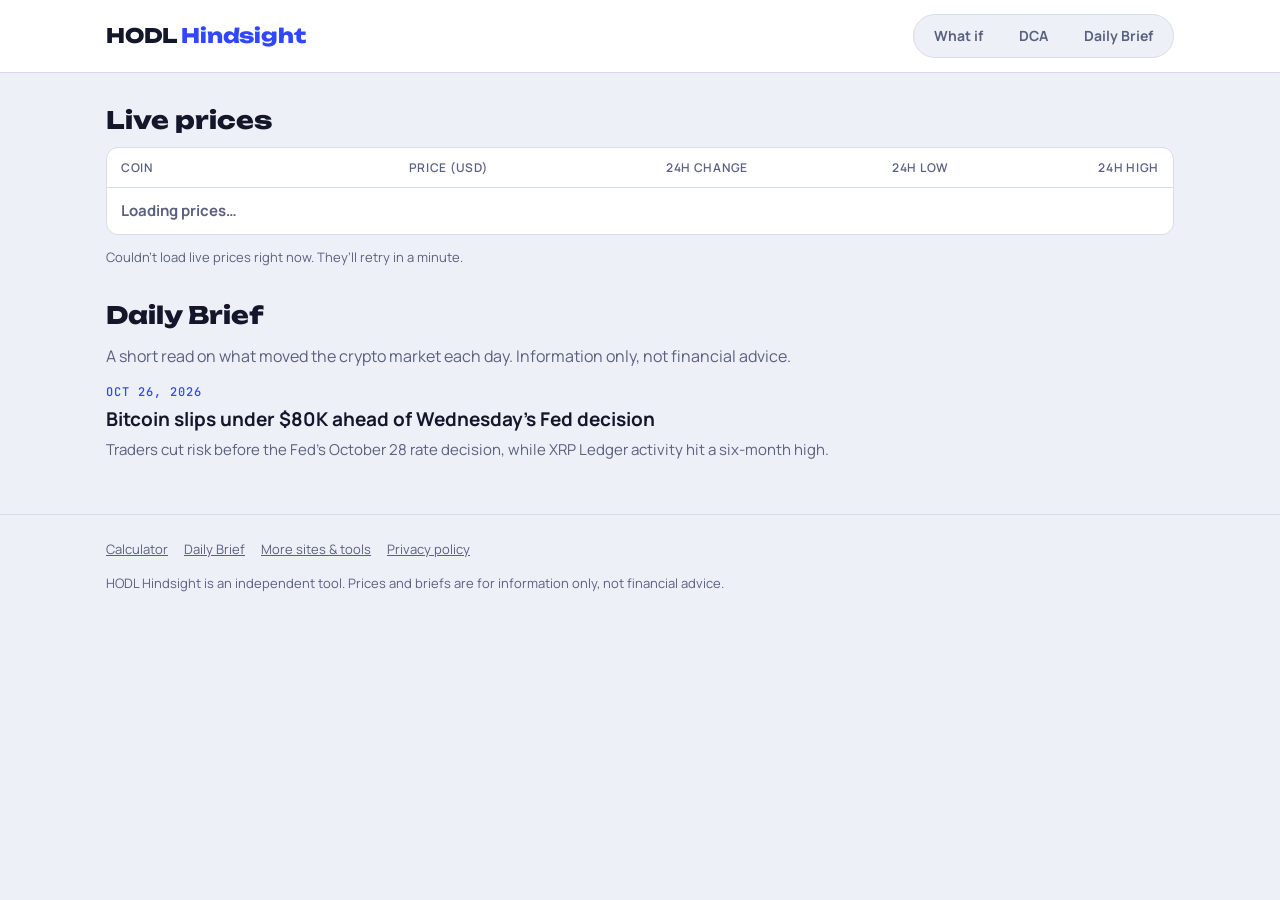
==== blog/index.html @ 2e00ecd6 "Add daily crypto brief, UAP timeline, print pricing calculator; update hub Co-Authored-By: Claude Op" ====
<!doctype html>
<html lang="en">
<head>
<meta charset="utf-8">
<meta name="viewport" content="width=device-width,initial-scale=1,viewport-fit=cover">
<title>Daily Crypto Brief | HODL Hindsight</title>
<meta name="description" content="Live prices for Bitcoin, XRP, Ethereum, Solana and more, plus a short daily crypto market brief.">
<meta property="og:title" content="Daily Crypto Brief | HODL Hindsight">
<meta property="og:description" content="If you'd bought crypto back then, what would it be worth today? Run the numbers for BTC, XRP, ETH, SOL, DOGE and more.">
<meta property="og:type" content="website">
<meta property="og:image" content="https://vtg0989-sudo.github.io/hodl-hindsight/og.png">
<meta name="twitter:card" content="summary_large_image">
<meta name="twitter:title" content="HODL Hindsight">
<meta name="twitter:description" content="If you'd bought crypto back then, what would it be worth today?">
<meta name="twitter:image" content="https://vtg0989-sudo.github.io/hodl-hindsight/og.png">
<script async src="https://pagead2.googlesyndication.com/pagead/js/adsbygoogle.js?client=ca-pub-4798121032462529" crossorigin="anonymous"></script>
<link rel="preconnect" href="https://fonts.googleapis.com">
<link rel="stylesheet" href="https://fonts.googleapis.com/css2?family=Unbounded:wght@600;800&family=Manrope:wght@400;600;700&family=JetBrains+Mono:wght@500&display=swap">
<link rel="stylesheet" href="../style.css">
</head>
<body>
<header class="top"><div class="wrap">
  <a class="brand" href="../">HODL<span>Hindsight</span></a>
  <nav class="tabs"><a href="../#lump">What if</a><a href="../#dca">DCA</a><a href="../blog/">Daily Brief</a></nav>
</div></header>
<main class="wrap">
  <section class="board-wrap">
    <h2>Live prices</h2>
    <div class="board-scroll"><table class="board">
      <thead><tr><th>Coin</th><th>Price (USD)</th><th>24h change</th><th>24h low</th><th>24h high</th></tr></thead>
      <tbody id="board"><tr><td colspan="5" style="text-align:left;color:var(--muted)">Loading prices…</td></tr></tbody>
    </table></div>
    <p class="board-note" id="board-note">Prices from Bitstamp. Refreshes every 60 seconds.</p>
  </section>
  <section class="brief-home" style="padding-top:24px">
    <div class="brief-head"><h2>Daily Brief</h2></div>
    <p style="margin:0;color:var(--muted)">A short read on what moved the crypto market each day. Information only, not financial advice.</p>
    <div class="post-list">
<!-- POSTS:START -->
<article class="post-item"><time datetime="2026-10-26">Oct 26, 2026</time><h3><a href="2026-10-26-bitcoin-under-80k-ahead-of-fed.html">Bitcoin slips under $80K ahead of Wednesday&#x27;s Fed decision</a></h3><p>Traders cut risk before the Fed&#x27;s October 28 rate decision, while XRP Ledger activity hit a six-month high.</p></article>
<!-- POSTS:END -->
    </div>
  </section>
</main>
<script>
(function () {
  var COINS = [['BTC','Bitcoin'],['XRP','XRP'],['ETH','Ethereum'],['SOL','Solana'],['DOGE','Dogecoin'],['ADA','Cardano'],['LTC','Litecoin'],['LINK','Chainlink'],['XLM','Stellar'],['HBAR','Hedera'],['SHIB','Shiba Inu'],['AVAX','Avalanche'],['SUI','Sui'],['PEPE','Pepe']];
  function usd(v) { var a = Math.abs(v); var o = { style: 'currency', currency: 'USD' };
    if (a >= 100) { o.maximumFractionDigits = 0; } else if (a >= 1) { o.minimumFractionDigits = 2; o.maximumFractionDigits = 2; } else if (a >= 0.01) { o.maximumFractionDigits = 4; } else { o.maximumSignificantDigits = 3; }
    return v.toLocaleString('en-US', o); }
  function load() {
    fetch('https://www.bitstamp.net/api/v2/ticker/').then(function (r) { return r.json(); }).then(function (all) {
      var by = {}; all.forEach(function (t) { by[t.pair] = t; });
      document.getElementById('board').innerHTML = COINS.map(function (c) {
        var t = by[c[0] + '/USD']; if (!t) return '';
        var ch = parseFloat(t.percent_change_24), cls = ch >= 0 ? 'up' : 'down';
        return '<tr><td>' + c[1] + ' <span style="color:var(--muted);font-weight:400">' + c[0] + '</span></td><td>' + usd(+t.last) + '</td><td class="' + cls + '">' + (ch >= 0 ? '+' : '\u2212') + Math.abs(ch).toFixed(2) + '%</td><td>' + usd(+t.low) + '</td><td>' + usd(+t.high) + '</td></tr>';
      }).join('');
      document.getElementById('board-note').textContent = 'Prices from Bitstamp, updated ' + new Date().toLocaleTimeString([], { hour: 'numeric', minute: '2-digit' }) + '. Refreshes every 60 seconds.';
    }).catch(function () { document.getElementById('board-note').textContent = 'Couldn\u2019t load live prices right now. They\u2019ll retry in a minute.'; });
  }
  load(); setInterval(load, 60000);
})();
</script>
<footer class="foot"><div class="wrap">
  <nav><a href="../">Calculator</a><a href="../blog/">Daily Brief</a><a href="https://vtg0989-sudo.github.io/">More sites &amp; tools</a><a href="../privacy.html">Privacy policy</a></nav>
  <p>HODL Hindsight is an independent tool. Prices and briefs are for information only, not financial advice.</p>
</div></footer>
</body>
</html>
---- style.css ----
/* Layout: a receipt from the future. One form, one result panel, then plain explainers. */
[hidden]{display:none!important}
:root{
  --bg:#eef0f7; --surface:#ffffff; --fg:#141729; --muted:#5b6080; --line:#d8dbea;
  --accent:#3046ff; --accent-ink:#ffffff; --up:#0f8a55; --down:#d23c3c; --chip:#e4e7ff;
  --display:"Unbounded", "Arial Black", system-ui, sans-serif;
  --body:"Manrope", "Segoe UI", system-ui, sans-serif;
  --mono:"JetBrains Mono", ui-monospace, Menlo, monospace;
}
@media (prefers-color-scheme: dark){:root:not([data-theme="light"]){
  --bg:#0d0f1c; --surface:#161a2e; --fg:#e9ebf8; --muted:#9aa0c3; --line:#272c48;
  --accent:#7d8bff; --accent-ink:#0d0f1c; --up:#3ccf8e; --down:#ff6b6b; --chip:#232850; color-scheme:dark}}
:root[data-theme="dark"]{
  --bg:#0d0f1c; --surface:#161a2e; --fg:#e9ebf8; --muted:#9aa0c3; --line:#272c48;
  --accent:#7d8bff; --accent-ink:#0d0f1c; --up:#3ccf8e; --down:#ff6b6b; --chip:#232850; color-scheme:dark}
*{box-sizing:border-box}
body{margin:0;background:var(--bg);color:var(--fg);font:16px/1.6 var(--body)}
.wrap{max-width:1100px;margin:0 auto;padding-left:max(16px,env(safe-area-inset-left,0px));padding-right:max(16px,env(safe-area-inset-right,0px))}
a{color:var(--accent)}
a:focus-visible,button:focus-visible,input:focus-visible,select:focus-visible{outline:2px solid var(--accent);outline-offset:2px}
.top{border-bottom:1px solid var(--line);background:var(--surface)}
.top .wrap{display:flex;align-items:center;justify-content:space-between;gap:16px;padding-block:14px;flex-wrap:wrap}
.brand{font:800 20px/1 var(--display);color:var(--fg);text-decoration:none;letter-spacing:-.01em}
.brand span{color:var(--accent);margin-left:4px}
.tabs{display:flex;gap:4px;background:var(--bg);padding:4px;border-radius:999px;border:1px solid var(--line)}
.tabs a{font-weight:700;font-size:14px;padding:6px 16px;border-radius:999px;color:var(--muted);text-decoration:none}
.tabs a[aria-selected="true"]{background:var(--accent);color:var(--accent-ink)}
.hero{padding-block:44px 24px;display:grid;gap:12px}
h1{font:800 clamp(28px,4.6vw,50px)/1.08 var(--display);margin:0;max-width:20ch;text-wrap:balance;letter-spacing:-.02em}
.lede{margin:0;color:var(--muted);font-size:18px;max-width:60ch}
.calc{display:grid;grid-template-columns:minmax(0,340px) minmax(0,1fr);gap:20px;align-items:start;padding-bottom:40px}
@media (max-width:820px){.calc{grid-template-columns:1fr}}
.panel{background:var(--surface);border:1px solid var(--line);border-radius:14px;padding:22px}
form{display:grid;gap:16px}
.field{display:grid;gap:6px}
label{font-weight:700;font-size:14px}
input,select{font:600 16px var(--body);color:var(--fg);background:var(--bg);border:1px solid var(--line);border-radius:10px;padding:11px 12px;width:100%;min-width:0}
.hint{color:var(--muted);font-size:13px}
.presets{display:flex;flex-wrap:wrap;gap:8px}
.presets button{font:600 13px var(--body);background:var(--chip);color:var(--fg);border:0;border-radius:999px;padding:6px 12px;cursor:pointer}
.go{font:700 16px var(--body);background:var(--accent);color:var(--accent-ink);border:0;border-radius:10px;padding:13px;cursor:pointer}
.go:hover{filter:brightness(1.08)}
.result{min-height:420px;display:grid;align-content:start;min-width:0}
.status{color:var(--muted);margin:0}
.status.err{color:var(--down)}
#out{display:grid;gap:10px;min-width:0}
.say{margin:0;font-size:17px;color:var(--muted)}
.say b{color:var(--fg)}
.big{margin:0;font:800 clamp(40px,7vw,72px)/1 var(--display);letter-spacing:-.03em;font-variant-numeric:tabular-nums;overflow-wrap:anywhere}
.delta{margin:0;font:600 18px var(--mono);font-variant-numeric:tabular-nums}
.delta.up{color:var(--up)} .delta.down{color:var(--down)}
.stats{display:grid;grid-template-columns:repeat(auto-fit,minmax(150px,1fr));gap:1px;background:var(--line);border:1px solid var(--line);border-radius:10px;overflow:hidden;margin:8px 0 0}
.stats div{background:var(--surface);padding:12px 14px;display:grid;gap:2px}
.stats dt{font-size:12px;color:var(--muted);font-weight:600}
.stats dd{margin:0;font:500 16px var(--mono);font-variant-numeric:tabular-nums;overflow-wrap:anywhere}
.chart-box{margin-top:8px;display:grid;gap:8px}
canvas{width:100%;max-width:100%;display:block}
.legend{display:flex;flex-wrap:wrap;gap:16px;font-size:13px;color:var(--muted)}
.legend i{display:inline-block;width:14px;height:3px;border-radius:2px;vertical-align:middle;margin-right:6px}
.share{display:flex;flex-wrap:wrap;gap:10px;margin-top:6px}
.share .x,.share button{font:700 15px var(--body);border-radius:10px;padding:11px 16px;cursor:pointer;text-decoration:none}
.share .x{background:var(--fg);color:var(--bg)}
.share button{background:transparent;color:var(--fg);border:1px solid var(--line)}
.explain{display:grid;grid-template-columns:repeat(3,minmax(0,1fr));gap:28px;padding-block:36px;border-top:1px solid var(--line)}
@media (max-width:820px){.explain{grid-template-columns:1fr}}
.explain h2{font:600 18px/1.3 var(--display);margin:0 0 8px}
.explain p{margin:0 0 10px;color:var(--muted);font-size:15px}
.explain strong{color:var(--fg)}
.foot{border-top:1px solid var(--line);padding-block:24px;color:var(--muted);font-size:13px}
.foot nav{display:flex;gap:16px;flex-wrap:wrap;margin-bottom:6px}
.foot a{color:var(--muted)}
.post-page{padding-block:40px;display:grid;gap:14px;max-width:70ch}
.post-page h1{max-width:none}
.post-page h2{font:600 20px var(--display);margin:12px 0 0}
.post-page p{margin:0}
.brief-home{padding-block:8px 36px;display:grid;gap:14px}
.brief-head{display:flex;flex-wrap:wrap;justify-content:space-between;align-items:baseline;gap:8px}
.brief-head h2,.board-wrap h2{font:800 24px var(--display);margin:0}
.brief-head a{font-weight:700;text-decoration:none}
.post-list{display:grid;gap:0}
.post-item{display:grid;gap:4px;padding-block:16px;border-top:1px solid var(--line)}
.post-item:first-child{border-top:0;padding-top:0}
.post-item time,.post time{font:500 12px var(--mono);letter-spacing:.08em;text-transform:uppercase;color:var(--accent)}
.post-item h3{margin:0;font-size:19px}
.post-item h3 a{color:var(--fg);text-decoration:none}
.post-item h3 a:hover{text-decoration:underline}
.post-item p{margin:0;color:var(--muted);font-size:15px}
.crumbs{font-size:14px;color:var(--muted)}
.post{display:grid;gap:14px;max-width:70ch}
.post h1{font:800 clamp(28px,4.4vw,42px)/1.1 var(--display);margin:0;letter-spacing:-.01em;text-wrap:balance}
.post h2{font:600 20px var(--display);margin:10px 0 0}
.post p,.post li{margin:0}
.post ul,.post ol{margin:0;padding-left:22px;display:grid;gap:6px}
.back a{font-weight:700}
.board-wrap{display:grid;gap:12px;padding-block:32px 8px}
.board-scroll{overflow-x:auto;background:var(--surface);border:1px solid var(--line);border-radius:12px}
.board{border-collapse:collapse;width:100%;min-width:560px;font-size:15px}
.board th,.board td{padding:11px 14px;border-bottom:1px solid var(--line);text-align:right;white-space:nowrap}
.board th:first-child,.board td:first-child{text-align:left}
.board th{font:600 12px var(--body);color:var(--muted);text-transform:uppercase;letter-spacing:.06em}
.board td{font-family:var(--mono);font-variant-numeric:tabular-nums}
.board td:first-child{font-family:var(--body);font-weight:700}
.board tr:last-child td{border-bottom:0}
.board .up{color:var(--up)} .board .down{color:var(--down)}
.board-note{color:var(--muted);font-size:13px;margin:0}
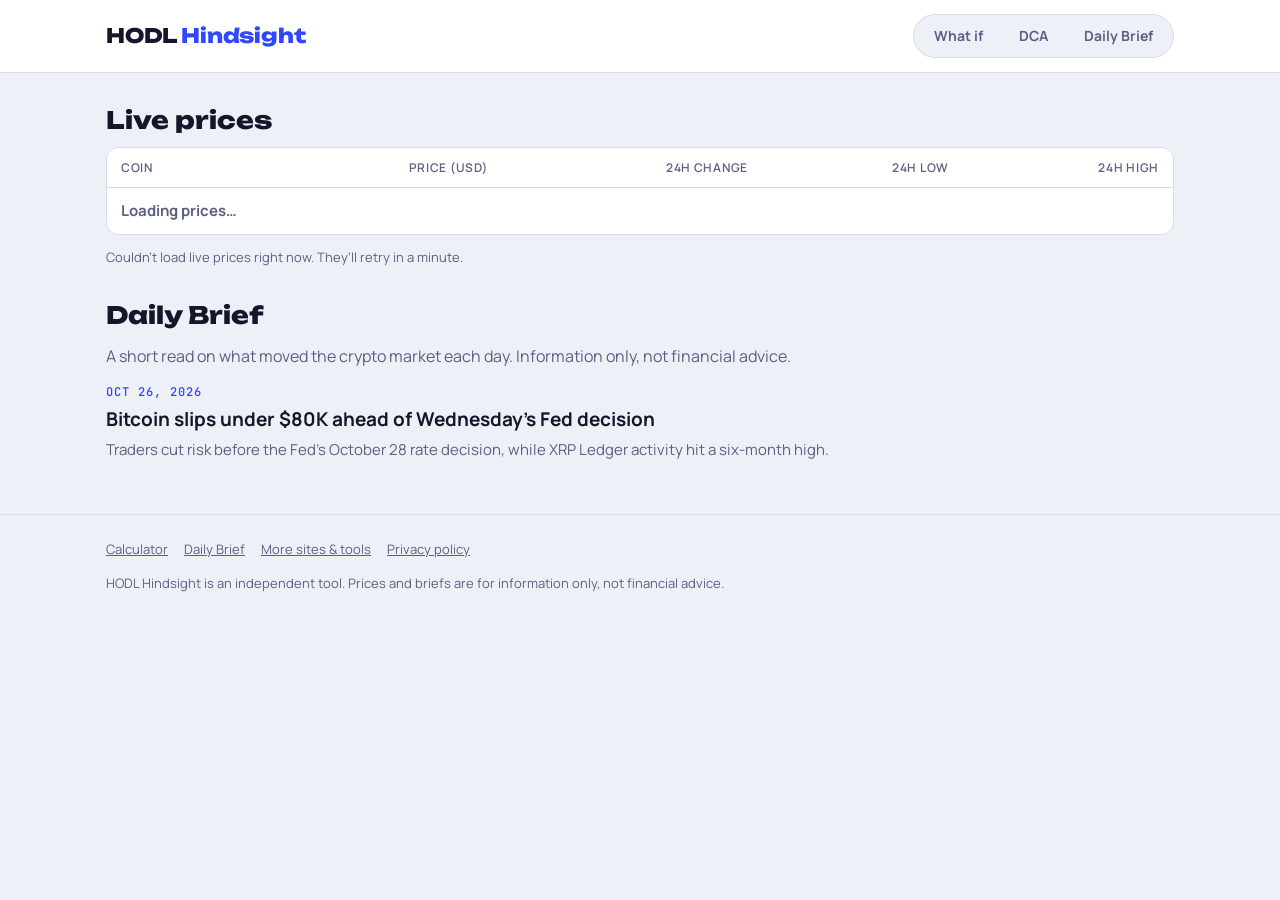
==== commit b247c8f6: "Cache-bust stylesheet; per-coin fallback for live prices Co-Authored-By: Claude Opus 5.5 <noreply@an" ====
--- a/blog/index.html
+++ b/blog/index.html
@@ -16,7 +16,7 @@
 <script async src="https://pagead2.googlesyndication.com/pagead/js/adsbygoogle.js?client=ca-pub-4798121032462529" crossorigin="anonymous"></script>
 <link rel="preconnect" href="https://fonts.googleapis.com">
 <link rel="stylesheet" href="https://fonts.googleapis.com/css2?family=Unbounded:wght@600;800&family=Manrope:wght@400;600;700&family=JetBrains+Mono:wght@500&display=swap">
-<link rel="stylesheet" href="../style.css">
+<link rel="stylesheet" href="../style.css?v=2">
 </head>
 <body>
 <header class="top"><div class="wrap">
@@ -49,7 +49,15 @@
     if (a >= 100) { o.maximumFractionDigits = 0; } else if (a >= 1) { o.minimumFractionDigits = 2; o.maximumFractionDigits = 2; } else if (a >= 0.01) { o.maximumFractionDigits = 4; } else { o.maximumSignificantDigits = 3; }
     return v.toLocaleString('en-US', o); }
   function load() {
-    fetch('https://www.bitstamp.net/api/v2/ticker/').then(function (r) { return r.json(); }).then(function (all) {
+    var getAll = fetch('https://www.bitstamp.net/api/v2/ticker/').then(function (r) { if (!r.ok) throw 0; return r.json(); })
+      .catch(function () {
+        return Promise.all(COINS.map(function (c) {
+          return fetch('https://www.bitstamp.net/api/v2/ticker/' + c[0].toLowerCase() + 'usd/').then(function (r) { return r.json(); })
+            .then(function (t) { t.pair = c[0] + '/USD'; if (t.percent_change_24 == null) { var o = +(t.open_24 || t.open); t.percent_change_24 = o ? ((+t.last - o) / o * 100).toFixed(2) : '0'; } return t; })
+            .catch(function () { return null; });
+        })).then(function (list) { list = list.filter(Boolean); if (!list.length) throw 0; return list; });
+      });
+    getAll.then(function (all) {
       var by = {}; all.forEach(function (t) { by[t.pair] = t; });
       document.getElementById('board').innerHTML = COINS.map(function (c) {
         var t = by[c[0] + '/USD']; if (!t) return '';
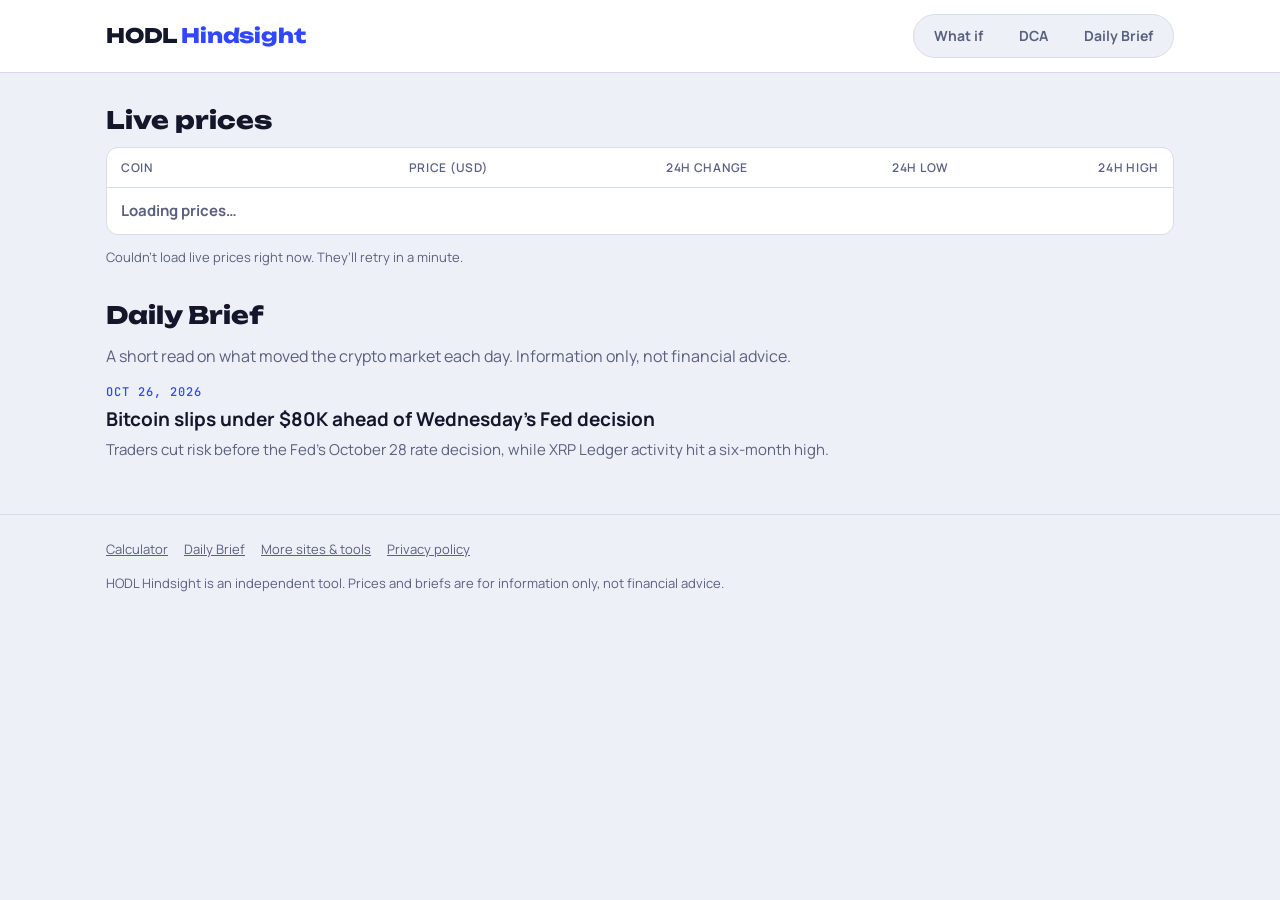
==== commit bb9fbb08: "Use CoinGecko for live board with Bitstamp fallback; add CoinGecko live-price fallback Co-Authored-B" ====
--- a/blog/index.html
+++ b/blog/index.html
@@ -30,7 +30,7 @@
       <thead><tr><th>Coin</th><th>Price (USD)</th><th>24h change</th><th>24h low</th><th>24h high</th></tr></thead>
       <tbody id="board"><tr><td colspan="5" style="text-align:left;color:var(--muted)">Loading prices…</td></tr></tbody>
     </table></div>
-    <p class="board-note" id="board-note">Prices from Bitstamp. Refreshes every 60 seconds.</p>
+    <p class="board-note" id="board-note">Refreshes every 60 seconds.</p>
   </section>
   <section class="brief-home" style="padding-top:24px">
     <div class="brief-head"><h2>Daily Brief</h2></div>
@@ -49,22 +49,26 @@
     if (a >= 100) { o.maximumFractionDigits = 0; } else if (a >= 1) { o.minimumFractionDigits = 2; o.maximumFractionDigits = 2; } else if (a >= 0.01) { o.maximumFractionDigits = 4; } else { o.maximumSignificantDigits = 3; }
     return v.toLocaleString('en-US', o); }
   function load() {
-    var getAll = fetch('https://www.bitstamp.net/api/v2/ticker/').then(function (r) { if (!r.ok) throw 0; return r.json(); })
+    var CG = {BTC:'bitcoin',XRP:'ripple',ETH:'ethereum',SOL:'solana',DOGE:'dogecoin',ADA:'cardano',LTC:'litecoin',LINK:'chainlink',XLM:'stellar',HBAR:'hedera-hashgraph',SHIB:'shiba-inu',AVAX:'avalanche-2',SUI:'sui',PEPE:'pepe'};
+    var ids = COINS.map(function (c) { return CG[c[0]]; }).join(',');
+    var getAll = fetch('https://api.coingecko.com/api/v3/coins/markets?vs_currency=usd&ids=' + ids).then(function (r) { if (!r.ok) throw 0; return r.json(); })
+      .then(function (list) {
+        var back = {}; Object.keys(CG).forEach(function (k) { back[CG[k]] = k; });
+        return list.map(function (m) { return { pair: back[m.id] + '/USD', last: m.current_price, percent_change_24: m.price_change_percentage_24h, low: m.low_24h, high: m.high_24h, src: 'CoinGecko' }; });
+      })
       .catch(function () {
-        return Promise.all(COINS.map(function (c) {
-          return fetch('https://www.bitstamp.net/api/v2/ticker/' + c[0].toLowerCase() + 'usd/').then(function (r) { return r.json(); })
-            .then(function (t) { t.pair = c[0] + '/USD'; if (t.percent_change_24 == null) { var o = +(t.open_24 || t.open); t.percent_change_24 = o ? ((+t.last - o) / o * 100).toFixed(2) : '0'; } return t; })
-            .catch(function () { return null; });
-        })).then(function (list) { list = list.filter(Boolean); if (!list.length) throw 0; return list; });
+        return fetch('https://www.bitstamp.net/api/v2/ticker/').then(function (r) { if (!r.ok) throw 0; return r.json(); })
+          .then(function (l) { l.forEach(function (t) { t.src = 'Bitstamp'; }); return l; });
       });
     getAll.then(function (all) {
       var by = {}; all.forEach(function (t) { by[t.pair] = t; });
       document.getElementById('board').innerHTML = COINS.map(function (c) {
-        var t = by[c[0] + '/USD']; if (!t) return '';
+        var t = by[c[0] + '/USD']; if (!t || t.last == null) return '';
         var ch = parseFloat(t.percent_change_24), cls = ch >= 0 ? 'up' : 'down';
         return '<tr><td>' + c[1] + ' <span style="color:var(--muted);font-weight:400">' + c[0] + '</span></td><td>' + usd(+t.last) + '</td><td class="' + cls + '">' + (ch >= 0 ? '+' : '\u2212') + Math.abs(ch).toFixed(2) + '%</td><td>' + usd(+t.low) + '</td><td>' + usd(+t.high) + '</td></tr>';
       }).join('');
-      document.getElementById('board-note').textContent = 'Prices from Bitstamp, updated ' + new Date().toLocaleTimeString([], { hour: 'numeric', minute: '2-digit' }) + '. Refreshes every 60 seconds.';
+      var src = (all[0] && all[0].src) || 'Bitstamp';
+      document.getElementById('board-note').textContent = 'Prices from ' + src + ', updated ' + new Date().toLocaleTimeString([], { hour: 'numeric', minute: '2-digit' }) + '. Refreshes every 60 seconds.';
     }).catch(function () { document.getElementById('board-note').textContent = 'Couldn\u2019t load live prices right now. They\u2019ll retry in a minute.'; });
   }
   load(); setInterval(load, 60000);
